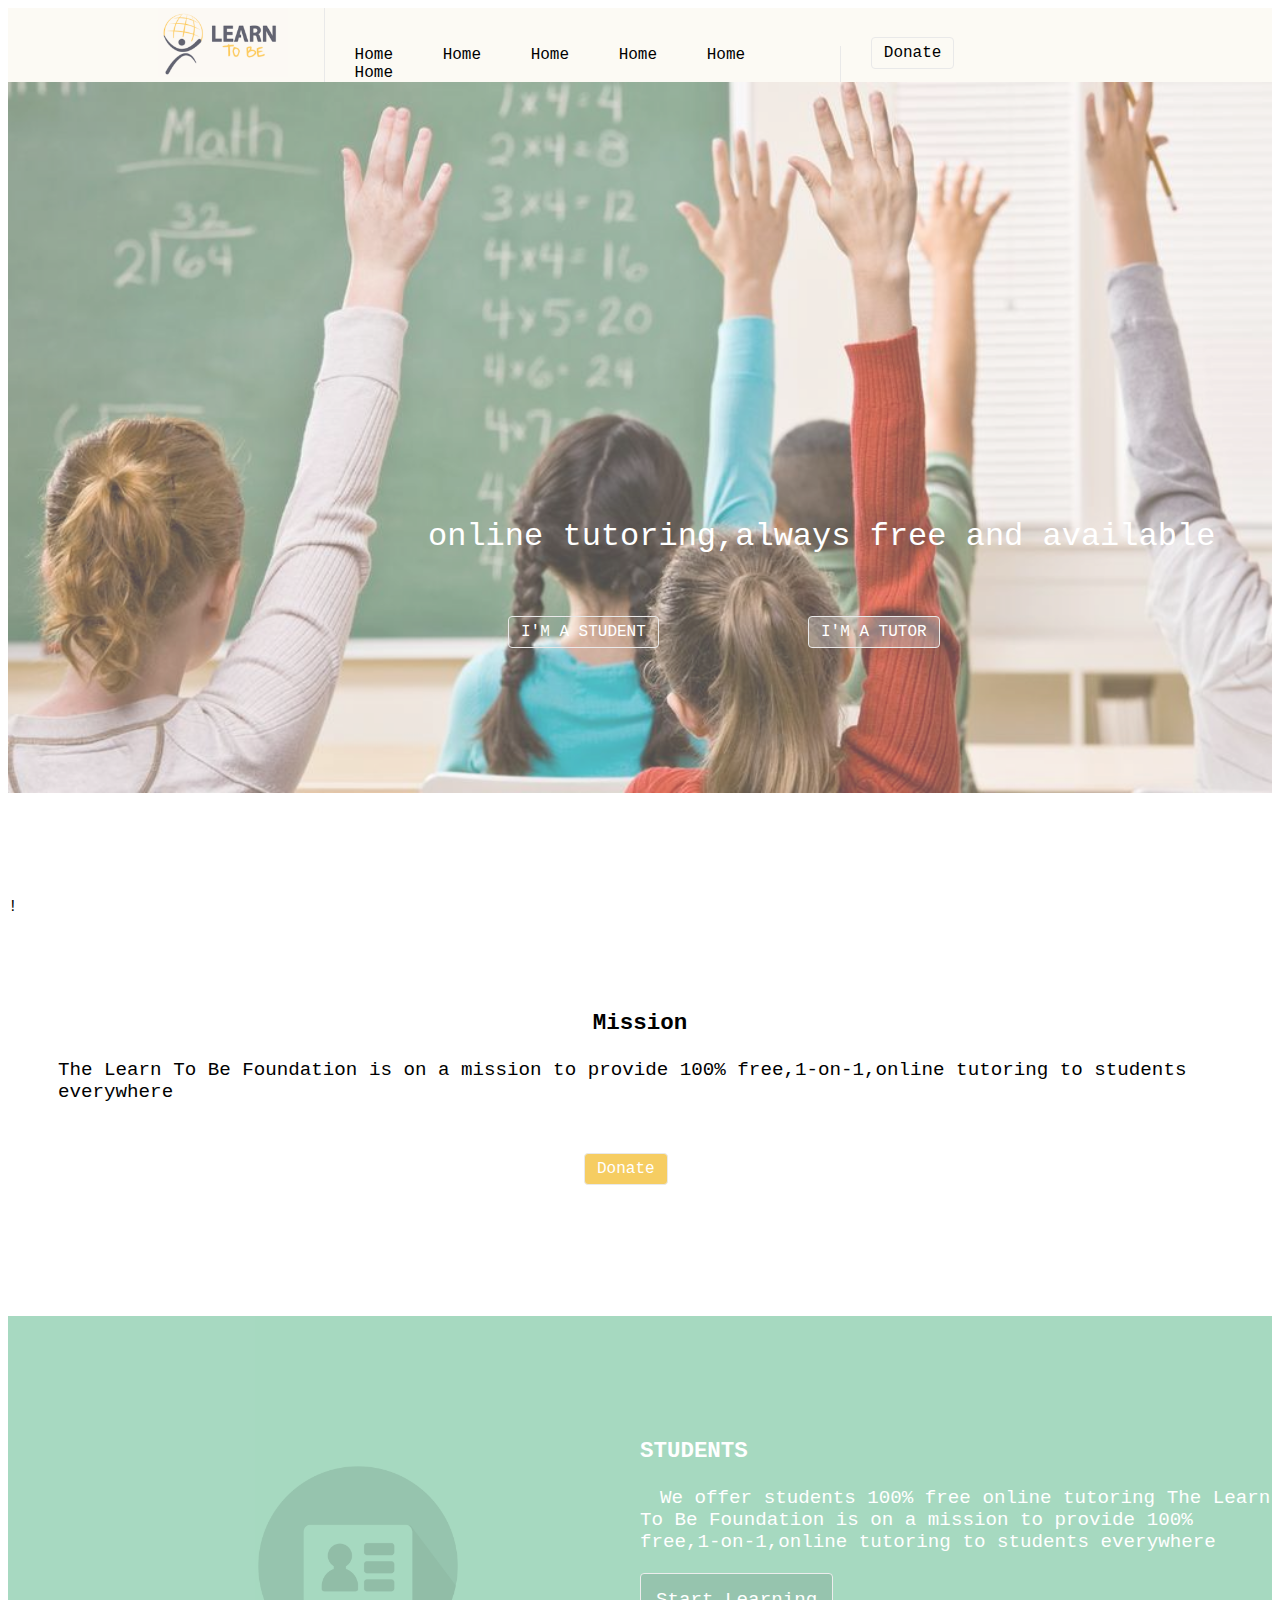
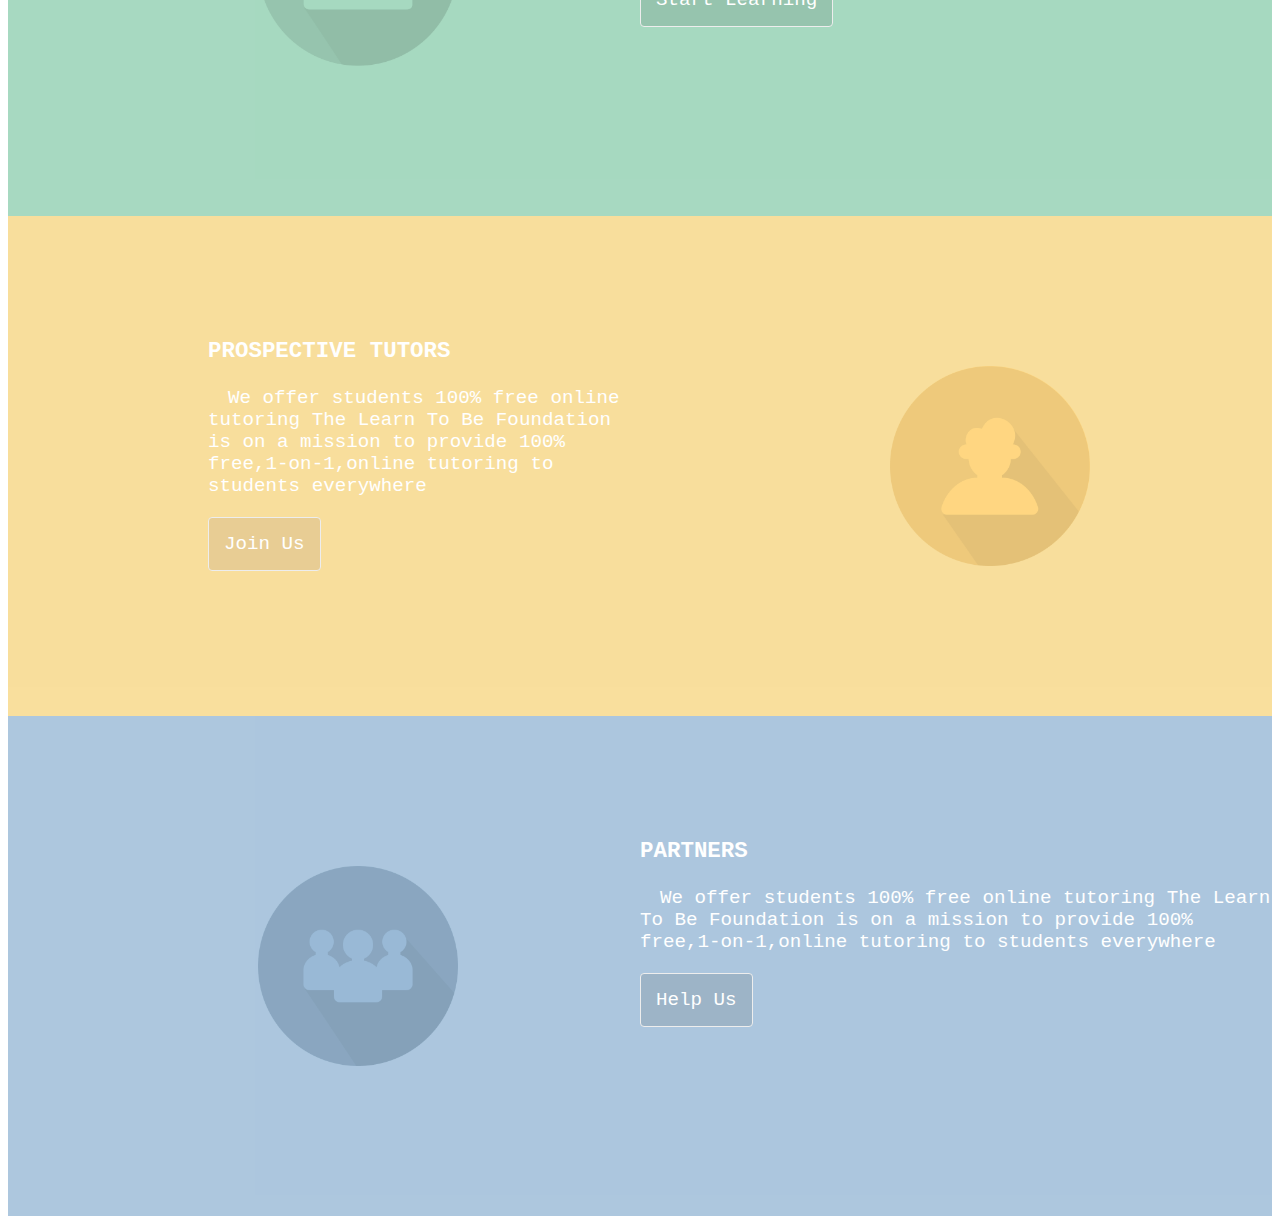
==== first-day/index.html @ 9124b3a8 "split html and css" ====
<!DOCTYPE html>
<html lang="en">
<head>
    <meta charset="UTF-8">
    <title>Title</title>
    <style>
        body {
            font-family: "Courier New";
        }

        header {
            display: inline-block;
            width: 100%;
            background: #fcfaf4;
        }

        .td {
            display: inline-block;
            width: 25%;
            border-right: 1px solid #e9e9e9;
        }

        #td2 {
            width: 40%;
            margin-top: 30px;
        }

        .firstImg {
            width: 100%;
            opacity: 0.7;
        }

        .font {
            font-size: xx-large;
            position: absolute;
            margin-top: -350px;
            margin-left: 350px;
            color: white;
        }

        #Donate {
            margin-left: 20px;
            margin-top: -40px;
            color: black;
        }

        .button {
            color: #fff;
            border-radius: 4px;
            padding: 6px 12px;
            position: absolute;
            border: 1px solid #e9e9e9;
        }

        #studentButton {
            margin-top: -300px;
            margin-left: 500px;
        }

        #tutorButton {
            background-color: #f3eeeb4f;
            margin-top: -300px;
            margin-left: 800px;
        }

        #DonateButton {
            background-color: #f6cd62;
            margin-left: 45%;
        }

        .second {
            width: 100%;
            height: 400px;
        }

        .font2 {
            font-size: larger;
            text-align: center;

        }

        .secondFont {
            padding: 50px;
        }

        .third {
            background: #91d0b1;
            height: 500px;
            opacity: 0.8;
        }

        .four {
            background: #f7d784;
            height: 500px;
            opacity: 0.8;
        }

        .five {
            background: #98b9d6;
            height: 500px;
            opacity: 0.8;

        }

        .thirdImg, .fourImg, .fiveImg {
            width: 200px;
            padding: 50px;
            margin-left: 200px;
        }

        #startLearnButton {
            background: #7cb69a;
            padding: 15px;
            margin-top: 20px;
        }

        #joinUsButton {
            background: #e3c17a;
            padding: 15px;
            margin-top: 20px;
        }

        #helpUsButton {
            background: #85a2ba;
            padding: 15px;
            margin-top: 20px;
        }

        .left {
            float: left;
            width: 50%;
            margin-top: 100px;

        }

        .font3 {
            color: white;
            font-size: larger;

        }

        .font4 {
            color: white;
            font-size: larger;

            margin-left: 200px;
        }

        .img {
            width: 130px;
            margin-left: 150px;
        }

        span {
            padding: 20px;
        }
    </style>
</head>
<body>


<header>
    <div class="td"><img src="images/logo.png" class="img"></div>
    <div class="td" id="td2">
        <div>
            <span>Home</span>
            <span>Home</span>
            <span>Home</span>
            <span>Home</span>
            <span>Home</span>
            <span>Home</span>
        </div>
    </div>
    <div class="td">
        <div class="button" id="Donate">Donate</div>
    </div>
</header>

<section>
    <img src="images/hero.png" class="firstImg">
    <div class="secondFont">
         <span class="font">
             online tutoring,always free and available
         </span>
    </div>
    !
    <div class="button" id="studentButton">I'M A STUDENT</div>
    <div class="button" id="tutorButton">I'M A TUTOR</div>
</section>

<section class="second">
    <div class="secondFont">
    <span class="font2">
        <h3>Mission</h3>
        The Learn To Be Foundation is on a mission to provide 100% free,1-on-1,online tutoring to students everywhere
    </span>
    </div>
    <div class="button" id="DonateButton">Donate</div>

</section>

<section class="third">
    <div class="left">
        <img src="images/1.png" class="thirdImg">
    </div>
    <div class="left">
        <div class="font3">
            <h3>STUDENTS</h3>
            <span>
                We offer students 100% free online tutoring         The Learn To Be Foundation is on a mission to provide 100% free,1-on-1,online tutoring to students everywhere
            </span>
            <div class="button" id="startLearnButton">Start Learning</div>
        </div>
    </div>
</section>


<section class="four">
    <div class="left">
        <div class="font4">
            <h3>PROSPECTIVE TUTORS</h3>
            <span>
                We offer students 100% free online tutoring         The Learn To Be Foundation is on a mission to provide 100% free,1-on-1,online tutoring to students everywhere
            </span>
            <div class="button" id="joinUsButton">Join Us</div>
        </div>
    </div>
    <div class="left">
        <img src="images/2.png" class="fourImg">
    </div>
</section>

<section class="five">
    <div class="left">
        <img src="images/3.png" class="fiveImg">
    </div>
    <div class="left">
        <div class="font3">
            <h3>PARTNERS</h3>
            <span>
                We offer students 100% free online tutoring         The Learn To Be Foundation is on a mission to provide 100% free,1-on-1,online tutoring to students everywhere
            </span>
            <div class="button" id="helpUsButton">Help Us</div>
        </div>
    </div>
</section>

</body>
</html>
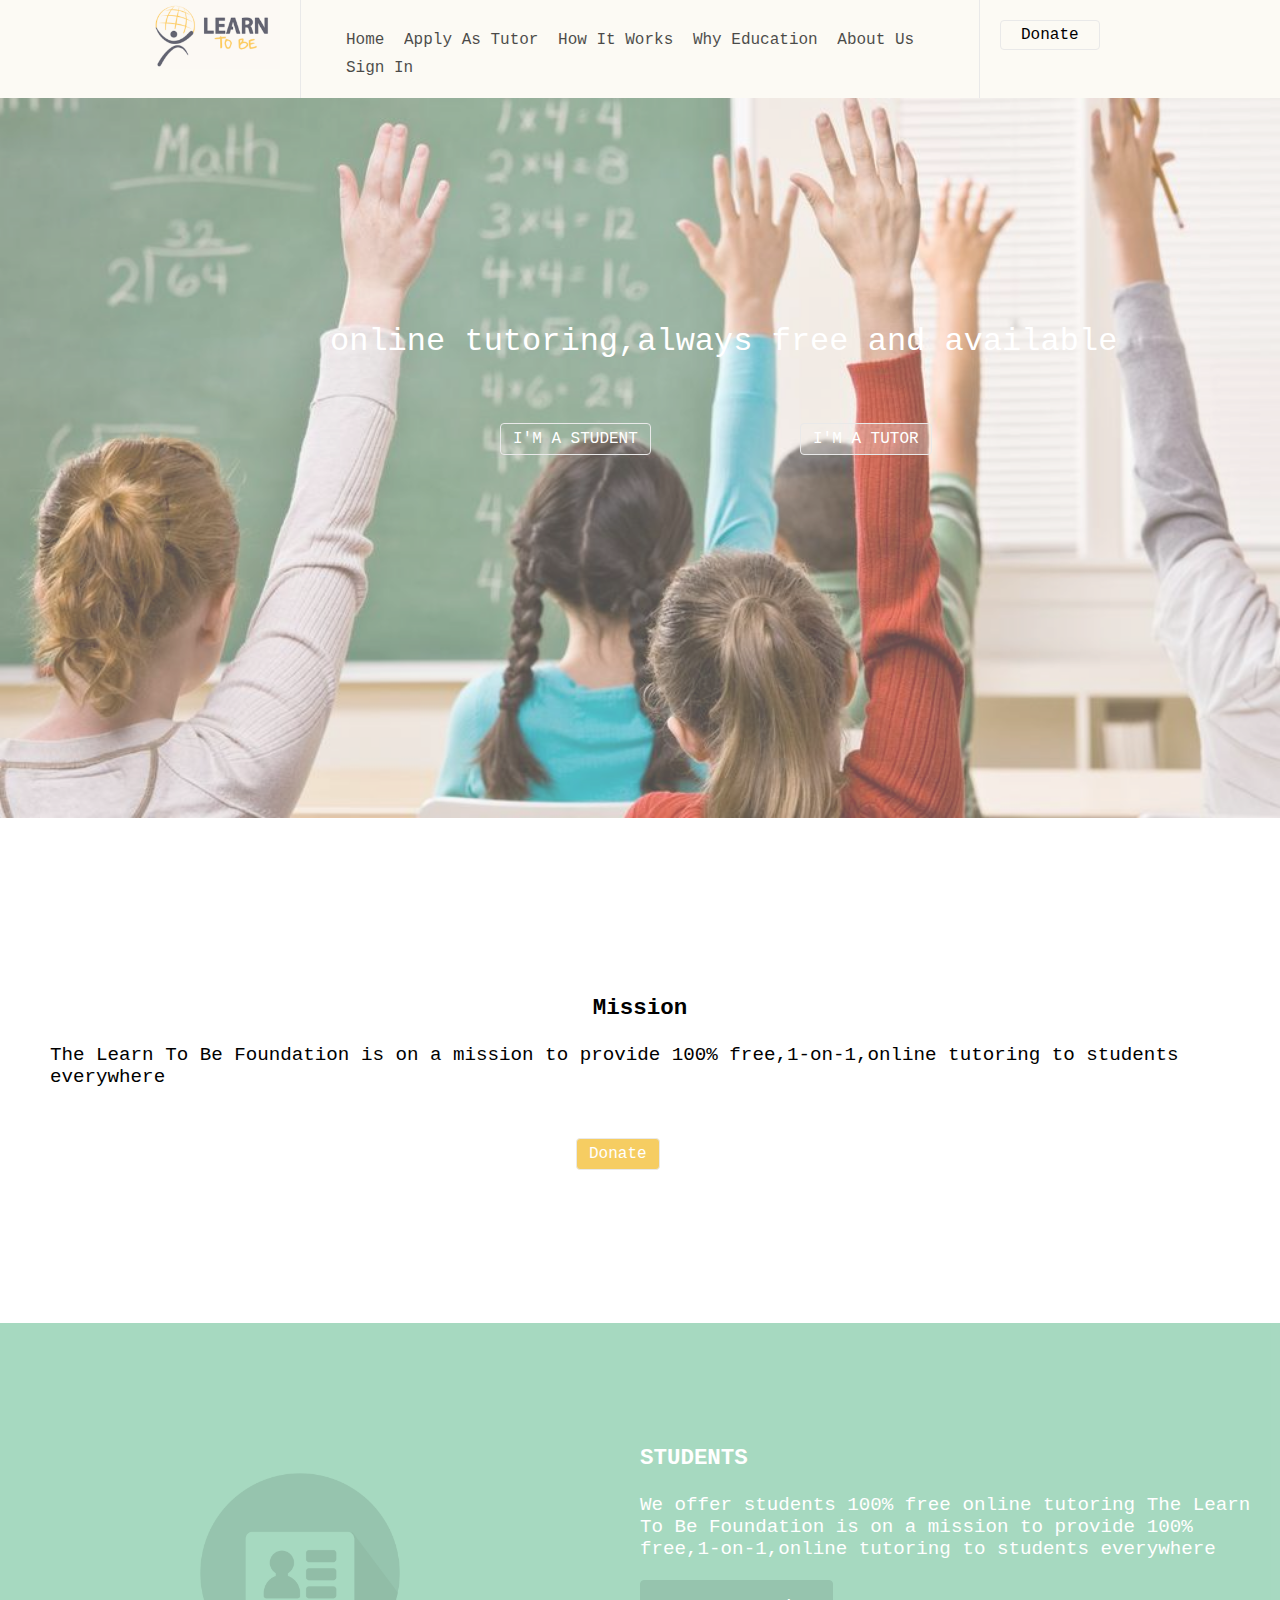
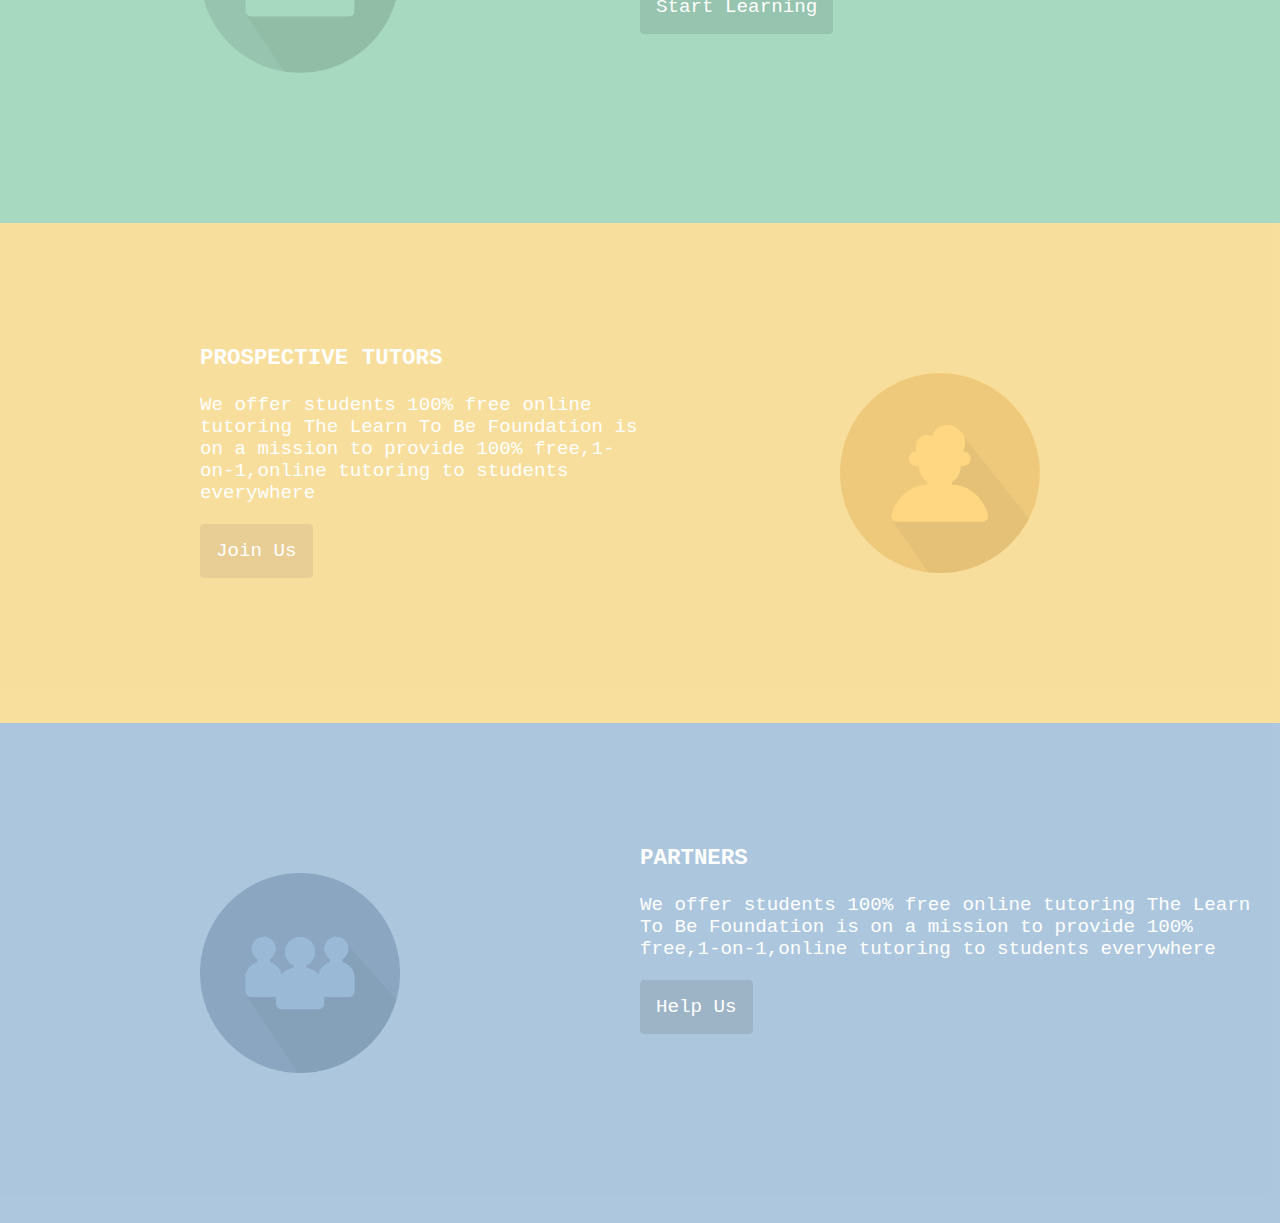
==== commit bf5a2e96: "modify first-day html header" ====
--- a/first-day/index.html
+++ b/first-day/index.html
@@ -3,244 +3,93 @@
 <head>
     <meta charset="UTF-8">
     <title>Title</title>
-    <style>
-        body {
-            font-family: "Courier New";
-        }
-
-        header {
-            display: inline-block;
-            width: 100%;
-            background: #fcfaf4;
-        }
-
-        .td {
-            display: inline-block;
-            width: 25%;
-            border-right: 1px solid #e9e9e9;
-        }
-
-        #td2 {
-            width: 40%;
-            margin-top: 30px;
-        }
-
-        .firstImg {
-            width: 100%;
-            opacity: 0.7;
-        }
-
-        .font {
-            font-size: xx-large;
-            position: absolute;
-            margin-top: -350px;
-            margin-left: 350px;
-            color: white;
-        }
-
-        #Donate {
-            margin-left: 20px;
-            margin-top: -40px;
-            color: black;
-        }
-
-        .button {
-            color: #fff;
-            border-radius: 4px;
-            padding: 6px 12px;
-            position: absolute;
-            border: 1px solid #e9e9e9;
-        }
-
-        #studentButton {
-            margin-top: -300px;
-            margin-left: 500px;
-        }
-
-        #tutorButton {
-            background-color: #f3eeeb4f;
-            margin-top: -300px;
-            margin-left: 800px;
-        }
-
-        #DonateButton {
-            background-color: #f6cd62;
-            margin-left: 45%;
-        }
-
-        .second {
-            width: 100%;
-            height: 400px;
-        }
-
-        .font2 {
-            font-size: larger;
-            text-align: center;
-
-        }
-
-        .secondFont {
-            padding: 50px;
-        }
-
-        .third {
-            background: #91d0b1;
-            height: 500px;
-            opacity: 0.8;
-        }
-
-        .four {
-            background: #f7d784;
-            height: 500px;
-            opacity: 0.8;
-        }
-
-        .five {
-            background: #98b9d6;
-            height: 500px;
-            opacity: 0.8;
-
-        }
-
-        .thirdImg, .fourImg, .fiveImg {
-            width: 200px;
-            padding: 50px;
-            margin-left: 200px;
-        }
-
-        #startLearnButton {
-            background: #7cb69a;
-            padding: 15px;
-            margin-top: 20px;
-        }
-
-        #joinUsButton {
-            background: #e3c17a;
-            padding: 15px;
-            margin-top: 20px;
-        }
-
-        #helpUsButton {
-            background: #85a2ba;
-            padding: 15px;
-            margin-top: 20px;
-        }
-
-        .left {
-            float: left;
-            width: 50%;
-            margin-top: 100px;
-
-        }
-
-        .font3 {
-            color: white;
-            font-size: larger;
-
-        }
-
-        .font4 {
-            color: white;
-            font-size: larger;
-
-            margin-left: 200px;
-        }
-
-        .img {
-            width: 130px;
-            margin-left: 150px;
-        }
-
-        span {
-            padding: 20px;
-        }
-    </style>
+    <link rel="stylesheet" href="index.css">
 </head>
 <body>
 
 
 <header>
-    <div class="td"><img src="images/logo.png" class="img"></div>
+    <div class="td" id="td1">
+        <img src="images/logo.png" class="logoImg">
+    </div>
     <div class="td" id="td2">
-        <div>
-            <span>Home</span>
-            <span>Home</span>
-            <span>Home</span>
-            <span>Home</span>
-            <span>Home</span>
-            <span>Home</span>
-        </div>
+        <ul>
+            <li>Home</li>
+            <li>Apply As Tutor</li>
+            <li>How It Works</li>
+            <li>Why Education</li>
+            <li>About Us</li>
+            <li>Sign In</li>
+        </ul>
     </div>
-    <div class="td">
+    <div class="td" id="td3">
         <div class="button" id="Donate">Donate</div>
     </div>
 </header>
 
 <section>
     <img src="images/hero.png" class="firstImg">
-    <div class="secondFont">
+    <div class="fontPosition">
          <span class="font">
              online tutoring,always free and available
          </span>
     </div>
-    !
     <div class="button" id="studentButton">I'M A STUDENT</div>
     <div class="button" id="tutorButton">I'M A TUTOR</div>
 </section>
 
 <section class="second">
-    <div class="secondFont">
-    <span class="font2">
-        <h3>Mission</h3>
-        The Learn To Be Foundation is on a mission to provide 100% free,1-on-1,online tutoring to students everywhere
-    </span>
+    <div class="fontPosition">
+        <span class="font2">
+            <h3>Mission</h3>
+            The Learn To Be Foundation is on a mission to provide 100% free,1-on-1,online tutoring to students everywhere
+        </span>
     </div>
     <div class="button" id="DonateButton">Donate</div>
-
 </section>
 
 <section class="third">
-    <div class="left">
+    <div class="divide">
         <img src="images/1.png" class="thirdImg">
     </div>
-    <div class="left">
+    <div class="divide">
         <div class="font3">
             <h3>STUDENTS</h3>
             <span>
                 We offer students 100% free online tutoring         The Learn To Be Foundation is on a mission to provide 100% free,1-on-1,online tutoring to students everywhere
             </span>
-            <div class="button" id="startLearnButton">Start Learning</div>
+            <div class="button buttonCommon" id="startLearnButton">Start Learning</div>
         </div>
     </div>
 </section>
 
 
 <section class="four">
-    <div class="left">
+    <div class="divide">
         <div class="font4">
             <h3>PROSPECTIVE TUTORS</h3>
             <span>
                 We offer students 100% free online tutoring         The Learn To Be Foundation is on a mission to provide 100% free,1-on-1,online tutoring to students everywhere
             </span>
-            <div class="button" id="joinUsButton">Join Us</div>
+            <div class="button buttonCommon" id="joinUsButton">Join Us</div>
         </div>
     </div>
-    <div class="left">
+    <div class="divide">
         <img src="images/2.png" class="fourImg">
     </div>
 </section>
 
 <section class="five">
-    <div class="left">
+    <div class="divide">
         <img src="images/3.png" class="fiveImg">
     </div>
-    <div class="left">
+    <div class="divide">
         <div class="font3">
             <h3>PARTNERS</h3>
             <span>
                 We offer students 100% free online tutoring         The Learn To Be Foundation is on a mission to provide 100% free,1-on-1,online tutoring to students everywhere
             </span>
-            <div class="button" id="helpUsButton">Help Us</div>
+            <div class="button buttonCommon" id="helpUsButton">Help Us</div>
         </div>
     </div>
 </section>
--- a/first-day/index.css
+++ b/first-day/index.css
@@ -0,0 +1,158 @@
+body {
+    margin: 0;
+    padding: 0;
+    font-family: "Courier New";
+}
+
+header {
+    width: 100%;
+    display: flex;
+    background: #fcfaf4;
+}
+
+.td {
+    width: 300px;
+}
+
+#td1{
+    border-right: 1px solid #e9e9e9;
+}
+
+#td2 {
+    flex: 1;
+    margin-top: 10px;
+}
+
+#td3{
+    border-left: 1px solid #e9e9e9;
+}
+
+ul li{
+    display: inline-block;
+    color: black;
+    opacity: 0.7;
+    padding: 5px;
+}
+
+.button {
+    color: #fff;
+    border-radius: 4px;
+    padding: 6px 12px;
+    position: absolute;
+    border: 1px solid #e9e9e9;
+}
+
+#Donate {
+    margin-left: 20px;
+    margin-top: 20px;
+    color: black;
+    padding: 5px 20px;
+}
+
+#studentButton {
+    margin-top: -500px;
+    margin-left: 500px;
+}
+
+#tutorButton {
+    background-color: #f3eeeb4f;
+    margin-top: -500px;
+    margin-left: 800px;
+}
+
+#DonateButton {
+    background-color: #f6cd62;
+    margin-left: 45%;
+}
+
+#startLearnButton {
+    background: #7cb69a;
+    border-color: #7cb69a;
+}
+
+#joinUsButton {
+    background: #e3c17a;
+    border-color: #e3c17a;
+}
+
+#helpUsButton {
+    background: #85a2ba;
+    border-color:#85a2ba;
+}
+
+.buttonCommon{
+    padding: 15px;
+    margin-top: 20px;
+}
+
+.font {
+    font-size: xx-large;
+    position: absolute;
+    margin-top: -550px;
+    margin-left: 280px;
+    color: white;
+}
+
+.font2 {
+    font-size: larger;
+    text-align: center;
+}
+
+.font3 {
+    color: white;
+    font-size: larger;
+}
+
+.font4 {
+    color: white;
+    font-size: larger;
+    margin-left: 200px;
+}
+
+.fontPosition {
+    padding: 50px;
+}
+
+.second {
+    height: 400px;
+}
+
+.third {
+    background: #91d0b1;
+    height: 500px;
+    opacity: 0.8;
+}
+
+.four {
+    background: #f7d784;
+    height: 500px;
+    opacity: 0.8;
+}
+
+.five {
+    background: #98b9d6;
+    height: 500px;
+    opacity: 0.8;
+}
+
+.logoImg {
+    width: 130px;
+    margin-left: 150px;
+}
+
+.firstImg {
+    width: 100%;
+    opacity: 0.7;
+}
+
+.thirdImg, .fourImg, .fiveImg {
+    width: 200px;
+    margin-top: 50px;
+    margin-left: 200px;
+}
+
+.divide {
+    float: left;
+    width: 50%;
+    margin-top: 100px;
+}
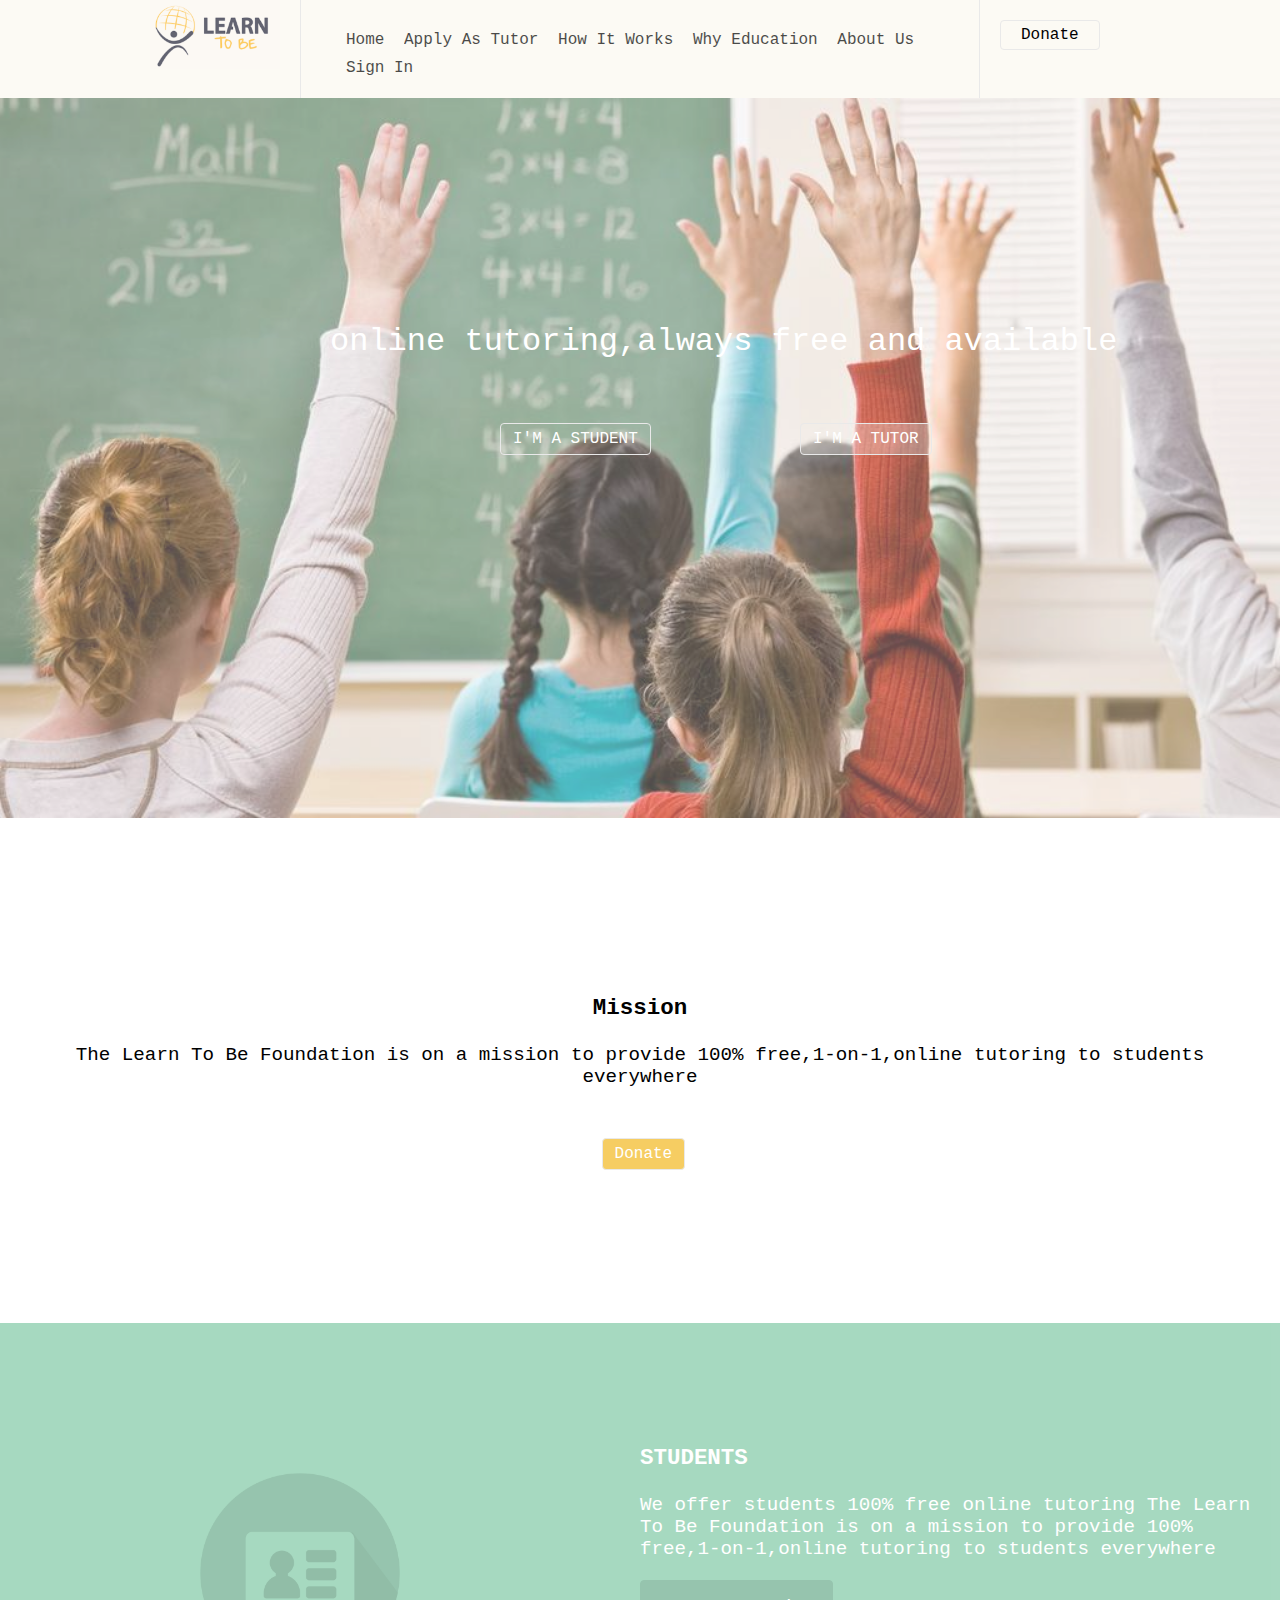
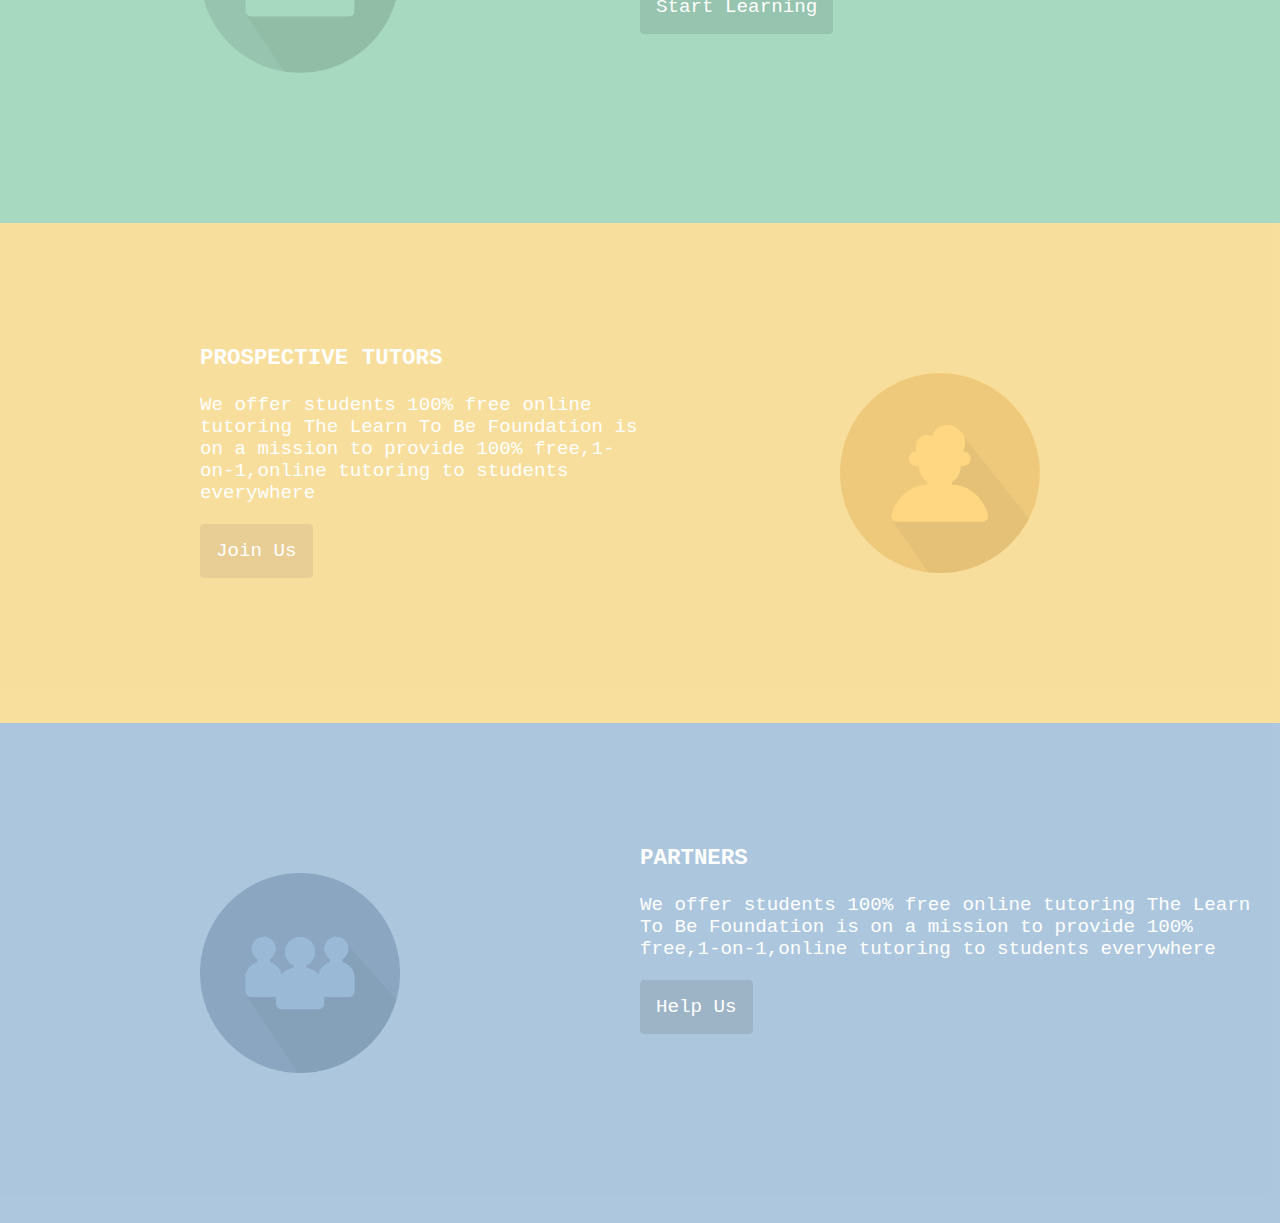
==== commit 9546841e: "modify" ====
--- a/first-day/index.html
+++ b/first-day/index.html
@@ -2,17 +2,17 @@
 <html lang="en">
 <head>
     <meta charset="UTF-8">
-    <title>Title</title>
+    <title>TW first day page</title>
     <link rel="stylesheet" href="index.css">
 </head>
 <body>
 
 
 <header>
-    <div class="td" id="td1">
-        <img src="images/logo.png" class="logoImg">
+    <div class="logo">
+        <img alt="图片.jpg" src="images/logo.png" class="logoImg">
     </div>
-    <div class="td" id="td2">
+    <div class="navigation">
         <ul>
             <li>Home</li>
             <li>Apply As Tutor</li>
@@ -22,35 +22,37 @@
             <li>Sign In</li>
         </ul>
     </div>
-    <div class="td" id="td3">
-        <div class="button" id="Donate">Donate</div>
+    <div class="donate">
+        <div class="button btn-donate">Donate</div>
     </div>
 </header>
 
 <section>
-    <img src="images/hero.png" class="firstImg">
+    <img alt="图片.jpg" src="images/hero.png" class="firstImg">
     <div class="fontPosition">
          <span class="font">
              online tutoring,always free and available
          </span>
     </div>
-    <div class="button" id="studentButton">I'M A STUDENT</div>
-    <div class="button" id="tutorButton">I'M A TUTOR</div>
+    <div class="button btn-student">I'M A STUDENT</div>
+    <div class="button btn-tutor">I'M A TUTOR</div>
 </section>
+
 
 <section class="second">
     <div class="fontPosition">
-        <span class="font2">
+        <div class="font2">
             <h3>Mission</h3>
             The Learn To Be Foundation is on a mission to provide 100% free,1-on-1,online tutoring to students everywhere
-        </span>
+        </div>
     </div>
-    <div class="button" id="DonateButton">Donate</div>
+    <div class="button btn-donate-second">Donate</div>
 </section>
+
 
 <section class="third">
     <div class="divide">
-        <img src="images/1.png" class="thirdImg">
+        <img alt="图片.jpg" src="images/1.png" class="thirdImg">
     </div>
     <div class="divide">
         <div class="font3">
@@ -58,7 +60,7 @@
             <span>
                 We offer students 100% free online tutoring         The Learn To Be Foundation is on a mission to provide 100% free,1-on-1,online tutoring to students everywhere
             </span>
-            <div class="button buttonCommon" id="startLearnButton">Start Learning</div>
+            <div class="button buttonCommon btn-start-learn">Start Learning</div>
         </div>
     </div>
 </section>
@@ -71,17 +73,17 @@
             <span>
                 We offer students 100% free online tutoring         The Learn To Be Foundation is on a mission to provide 100% free,1-on-1,online tutoring to students everywhere
             </span>
-            <div class="button buttonCommon" id="joinUsButton">Join Us</div>
+            <div class="button buttonCommon btn-join">Join Us</div>
         </div>
     </div>
     <div class="divide">
-        <img src="images/2.png" class="fourImg">
+        <img alt="图片.jpg" src="images/2.png" class="fourImg">
     </div>
 </section>
 
 <section class="five">
     <div class="divide">
-        <img src="images/3.png" class="fiveImg">
+        <img alt="图片.jpg" src="images/3.png" class="fiveImg">
     </div>
     <div class="divide">
         <div class="font3">
@@ -89,10 +91,9 @@
             <span>
                 We offer students 100% free online tutoring         The Learn To Be Foundation is on a mission to provide 100% free,1-on-1,online tutoring to students everywhere
             </span>
-            <div class="button buttonCommon" id="helpUsButton">Help Us</div>
+            <div class="button buttonCommon btn-help">Help Us</div>
         </div>
     </div>
 </section>
-
 </body>
 </html>--- a/first-day/index.css
+++ b/first-day/index.css
@@ -5,25 +5,23 @@
 }
 
 header {
-    width: 100%;
     display: flex;
     background: #fcfaf4;
 }
 
-.td {
+.logo{
     width: 300px;
+    border-right: 1px solid #e9e9e9;
+    position: relative;
 }
 
-#td1{
-    border-right: 1px solid #e9e9e9;
-}
-
-#td2 {
+.navigation {
     flex: 1;
     margin-top: 10px;
 }
 
-#td3{
+.donate{
+    width: 300px;
     border-left: 1px solid #e9e9e9;
 }
 
@@ -42,40 +40,41 @@
     border: 1px solid #e9e9e9;
 }
 
-#Donate {
+.btn-donate {
     margin-left: 20px;
     margin-top: 20px;
     color: black;
     padding: 5px 20px;
 }
 
-#studentButton {
+
+.btn-student {
     margin-top: -500px;
     margin-left: 500px;
 }
 
-#tutorButton {
+.btn-tutor {
     background-color: #f3eeeb4f;
     margin-top: -500px;
     margin-left: 800px;
 }
 
-#DonateButton {
+.btn-donate-second {
     background-color: #f6cd62;
-    margin-left: 45%;
+    margin-left: 47%;
 }
 
-#startLearnButton {
+.btn-start-learn {
     background: #7cb69a;
     border-color: #7cb69a;
 }
 
-#joinUsButton {
+.btn-join {
     background: #e3c17a;
     border-color: #e3c17a;
 }
 
-#helpUsButton {
+.btn-help {
     background: #85a2ba;
     border-color:#85a2ba;
 }
